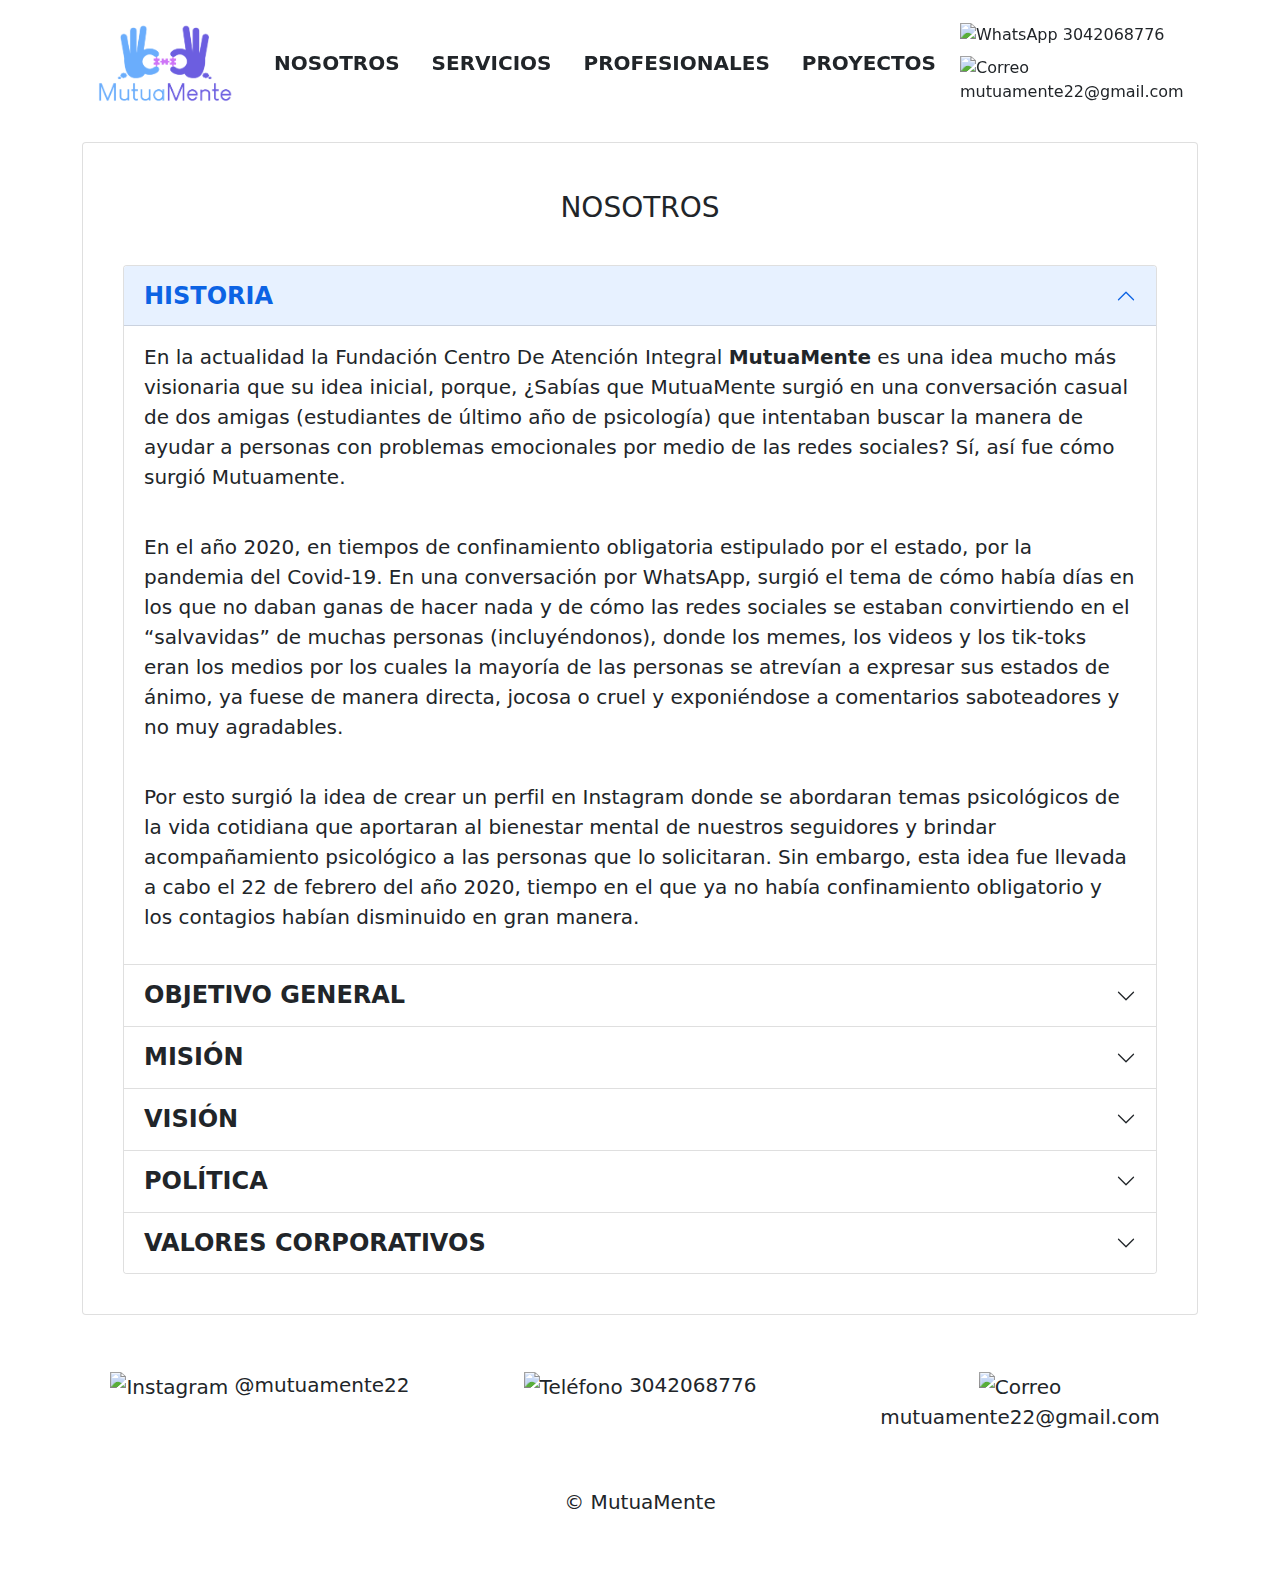
==== about.html @ 06d441ef "Íconos agregados en sección de valores corporativos" ====
<!DOCTYPE html>
<html lang="es">

<head>
    <meta charset="UTF-8">
    <meta http-equiv="X-UA-Compatible" content="IE=edge">
    <meta name="viewport" content="width=device-width, initial-scale=1.0">
    <link rel="stylesheet" href="./styles/css/bootstrap.min.css" />
    <link rel="stylesheet" href="./styles/css/mutuamente.css">
    <link rel="icon" href="./styles/icons/logo.ico" type="image/x-icon">
    <script src="https://cdn.jsdelivr.net/npm/bootstrap@5.1.0/dist/js/bootstrap.bundle.min.js"
        integrity="sha384-U1DAWAznBHeqEIlVSCgzq+c9gqGAJn5c/t99JyeKa9xxaYpSvHU5awsuZVVFIhvj"
        crossorigin="anonymous"></script>
    <title>MutuaMente</title>
</head>

<body>
    <nav class="navbar sticky-top navbar-expand-sm bg-navbar mb-3">
        <div class="container">
            <a class="navbar-brand" href="index.html">
                <img src="./styles/icons/logo.png" width="160" height="100" alt="Logo MutuaMente">
            </a>
            <ul class="navbar-nav">
                <li class="nav-item">
                    <a class="nav-link fs-5 fw-bold mx-2 text-uppercase text-decoration-none text-dark"
                        href="./about.html">
                        Nosotros
                    </a>
                </li>
                <li class="nav-item">
                    <a class="nav-link fs-5 fw-bold mx-2 text-uppercase text-decoration-none text-dark" href="#">
                        Servicios
                    </a>
                </li>
                <li class="nav-item">
                    <a class="nav-link fs-5 fw-bold mx-2 text-uppercase text-decoration-none text-dark" href="#">
                        Profesionales
                    </a>
                </li>
                <li class="nav-item">
                    <a class="nav-link fs-5 fw-bold mx-2 text-uppercase text-decoration-none text-dark" href="#">
                        Proyectos
                    </a>
                </li>
            </ul>
            <ul class="navbar-nav ml-1 d-block">
                <li class="nav-item m-2">
                    <a href="https://wa.link/6dydp3" target="_blank" class="fs-6 text-decoration-none text-dark">
                        <img src="./styles/icons/whatsapp.svg" alt="WhatsApp" />
                        3042068776
                    </a>
                </li>
                <li class="nav-item m-2">
                    <a href="mailto:mutuamente22@gmail.com" class="fs-6 text-dark text-decoration-none">
                        <img src="./styles/icons/envelope.svg" alt="Correo">
                        mutuamente22@gmail.com
                    </a>
                </li>
            </ul>
        </div>
    </nav>
    <div class="container">
        <div class="card p-4">
            <h3 class="card-title m-4 fs-3 text-uppercase text-center">Nosotros</h3>
            <div class="card-body">
                <div class="accordion" id="accordionAbout">
                    <div class="accordion-item">
                        <h2 class="accordion-header" id="headingHistory">
                            <button class="accordion-button text-uppercase fw-bold fs-4" type="button"
                                data-bs-toggle="collapse" data-bs-target="#collapseHistory" aria-expanded="true"
                                aria-controls="collapseHistory">
                                Historia
                            </button>
                        </h2>
                        <div id="collapseHistory" class="accordion-collapse collapse show"
                            aria-labelledby="headingHistory">
                            <div class="accordion-body fading">
                                <p class="fw-light fs-5">En la actualidad la Fundación Centro De Atención Integral
                                    <span class="fw-bold">MutuaMente</span>
                                    es una idea
                                    mucho
                                    más visionaria que su idea inicial, porque, ¿Sabías que MutuaMente surgió en una
                                    conversación casual de dos amigas (estudiantes de último año de psicología) que
                                    intentaban buscar la manera de ayudar a personas con problemas emocionales por medio
                                    de
                                    las redes sociales? Sí, así fue cómo surgió Mutuamente.
                                </p>
                                <br />
                                <p class="fw-light fs-5">En el año 2020, en tiempos de
                                    confinamiento obligatoria estipulado por el estado, por la pandemia del Covid-19. En
                                    una
                                    conversación por WhatsApp, surgió el tema de cómo había días en los que no daban
                                    ganas
                                    de hacer nada y de cómo las redes sociales se estaban convirtiendo en el
                                    “salvavidas” de
                                    muchas personas (incluyéndonos), donde los memes, los videos y los tik-toks eran los
                                    medios por los cuales la mayoría de las personas se atrevían a expresar sus estados
                                    de
                                    ánimo, ya fuese de manera directa, jocosa o cruel y exponiéndose a comentarios
                                    saboteadores y no muy agradables.
                                </p>
                                <br />
                                <p class="fw-light fs-5">
                                    Por esto surgió la idea de crear un perfil en
                                    Instagram donde se abordaran temas psicológicos de la vida cotidiana que aportaran
                                    al
                                    bienestar mental de nuestros seguidores y brindar acompañamiento psicológico a las
                                    personas que lo solicitaran. Sin embargo, esta idea fue llevada a cabo el 22 de
                                    febrero
                                    del año 2020, tiempo en el que ya no había confinamiento obligatorio y los contagios
                                    habían disminuido en gran manera.
                                </p>
                            </div>
                        </div>
                    </div>
                    <div class="accordion-item">
                        <h2 class="accordion-header" id="headingObjective">
                            <button class="accordion-button collapsed text-uppercase fw-bold fs-4" type="button"
                                data-bs-toggle="collapse" data-bs-target="#collapseObjective" aria-expanded="false"
                                aria-controls="collapseObjective">
                                Objetivo general
                            </button>
                        </h2>
                        <div id="collapseObjective" class="accordion-collapse collapse"
                            aria-labelledby="headingObjective">
                            <div class="accordion-body fading">
                                <p class="fw-light fs-5">
                                    Fomentar el desarrollo integral del ser humano en todas sus
                                    dimensiones, mediante
                                    diversos tipos de proyectos destinados al desarrollo social, cultural, ambiental,
                                    educativo, económico, la promoción, prevención e intervención de la salud física y
                                    mental, con el fin de contribuir a la calidad de vida de niños jóvenes y familias
                                    del territorio colombiano y en particular en los sectores menos favorecidos del
                                    distrito de Barranquilla y sus alrededores.
                                </p>
                            </div>
                        </div>
                    </div>
                    <div class="accordion-item">
                        <h2 class="accordion-header" id="headingMission">
                            <button class="accordion-button collapsed text-uppercase fw-bold fs-4" type="button"
                                data-bs-toggle="collapse" data-bs-target="#collapseMission" aria-expanded="false"
                                aria-controls="collapseMission">
                                Misión
                            </button>
                        </h2>
                        <div id="collapseMission" class="accordion-collapse collapse" aria-labelledby="headingMission">
                            <div class="accordion-body fading">
                                <p class="fw-light fs-5">
                                    Nuestra misión fundamental es el <span class="fw-bold">bienestar</span> y la
                                    <span class="fw-bold">salud mental</span>. A través de
                                    intervenciones interdisciplinares promovemos el desarrollo y bienestar
                                    biopsicosocial de las personas a las que nos dirigimos y ayudamos a disfrutar de una
                                    mejor calidad de vida. Además, garantizamos el accesso a diferentes servicios
                                    relacionados con la salud, focalizando nuestros proyectos en otros ámbitos
                                    necesarios para el desarrollo social incluyendo, el arte, el deporte y la educación.
                                </p>
                            </div>
                        </div>
                    </div>
                    <div class="accordion-item">
                        <h2 class="accordion-header" id="headingVision">
                            <button class="accordion-button collapsed text-uppercase fw-bold fs-4" type="button"
                                data-bs-toggle="collapse" data-bs-target="#collapseVision" aria-expanded="false"
                                aria-controls="collapseVision">
                                Visión
                            </button>
                        </h2>
                        <div id="collapseVision" class="accordion-collapse collapse" aria-labelledby="headingVision">
                            <div class="accordion-body fading">
                                <p class="fw-light fs-5">
                                    <span class="fw-bold">MutuaMente</span> será reconocida nacional e
                                    internacionalmente
                                    por
                                    lograr un gran impacto en el desarrollo de
                                    proyectos que contribuyan al bienestar integral con énfasis en la salud mental y
                                    empoderar a
                                    las
                                    comunidades con las que trabajamos. Nos visualizamos como una fundación líder en el
                                    desarrollo e
                                    intervención integral del ser humano.
                                </p>
                            </div>
                        </div>
                    </div>
                    <div class="accordion-item">
                        <h2 class="accordion-header" id="headingPolicy">
                            <button class="accordion-button collapsed text-uppercase fw-bold fs-4" type="button"
                                data-bs-toggle="collapse" data-bs-target="#collapsePolicy" aria-expanded="false"
                                aria-controls="collapsePolicy">
                                Política
                            </button>
                        </h2>
                        <div id="collapsePolicy" class="accordion-collapse collapse" aria-labelledby="headingPolicy">
                            <div class="accordion-body fading">
                                <ol class="list-group list-group-flush list-group-numbered fs-5">
                                    <li class="list-group-item">
                                        Fomentar valores en niños jóvenes y familias para el mejoramiento de las
                                        relaciones personales.
                                    </li>
                                    <li class="list-group-item">
                                        Mejorar la calidad de vida de los usuarios por medio de proyectos lúdicos
                                        destinados al desarrollo biopsicosocial de niños, jóvenes y familias de escasos
                                        recursos.
                                    </li>
                                    <li class="list-group-item">
                                        La Empresa promueve y establece los medios necesarios para que los usuarios
                                        alcancen un mejor desarrollo personal, emocional, y familiar.
                                    </li>
                                    <li class="list-group-item">
                                        El desarrollo de planes, programas y proyectos de la compañía, deberá cumplir
                                        con
                                        un proceso de planeación que garantice su buen rendimiento y con la aprobación
                                        de la
                                        asamblea general y la junta directiva de la fundación.
                                    </li>
                                    <li class="list-group-item">
                                        La Fundación contará con actividades modernas y didácticas para mejorar el
                                        desarrollo biopsicosocial de los usuarios.
                                    </li>
                                    <li class="list-group-item">
                                        Todos los profesionales en salud que hagan parte de la deberá fomentar a los
                                        usuarios un gran ambiente de empatía, salud y bienestar.
                                    </li>
                                    <li class="list-group-item">
                                        Mejorar las expectativas de los beneficiarios.
                                    </li>
                                    <li class="list-group-item">
                                        Todos los integrantes de la fundación deben tener un comportamiento empático y
                                        ético.
                                    </li>
                                    <li class="list-group-item">
                                        Mantener un habiente seguro libre de distracciones para así garantizar el buen
                                        trabajo de los integrantes de la fundación.
                                    </li>
                                    <li class="list-group-item">
                                        Estimular de manera contaste el desarrollo profesional y personal en los
                                        integrantes de la fundación de todos los cargos, roles y niveles jerárquicos.
                                    </li>
                                    <li class="list-group-item">
                                        Monitorear de manera permanente las labores y actividades realizadas por cada
                                        comité interno para brindar una mejor calidad de servicio a nuestros
                                        beneficiarios.
                                    </li>
                                    <li class="list-group-item">
                                        Realizar evaluaciones periódicas al entorno laboral para así permitirnos mejorar
                                        la atención a nuestros usuarios.
                                    </li>
                                    <li class="list-group-item">
                                        Estar constantemente en pro de mejora de la calidad de nuestros servicios para
                                        satisfacer las necesidades de nuestros usuarios.
                                    </li>
                                </ol>
                            </div>
                        </div>
                    </div>
                    <div class="accordion-item">
                        <h2 class="accordion-header" id="headingValues">
                            <button class="accordion-button collapsed text-uppercase fw-bold fs-4" type="button"
                                data-bs-toggle="collapse" data-bs-target="#collapseValues" aria-expanded="false"
                                aria-controls="collapseValues">
                                Valores corporativos
                            </button>
                        </h2>
                        <div id="collapseValues" class="accordion-collapse collapse" aria-labelledby="headingValues">
                            <div class="accordion-body fading">
                                <div class="row row-cols-1 row-cols-md-3 g-4">
                                    <div class="col">
                                        <div class="card h-100">
                                            <div class="card-body">
                                                <div class="row">
                                                    <div class="col-2">
                                                        <img src="./images/Solidaridad2.png" height="50"
                                                            alt="solidaridad">
                                                    </div>
                                                    <div class="col-10">
                                                        <h5 class="card-title fw-bold fs-5 mt-3">SOLIDARIDAD</h5>
                                                    </div>
                                                </div>
                                                <p class="card-text fw-light fs-5">
                                                    Establecemos la vocación al servicio y la empatía como prioridad
                                                    para
                                                    orientar cualquier tipo de intervención a fomentación de los
                                                    derechos
                                                    humanos
                                                    básicos de
                                                    nuestros usuarios.
                                                </p>
                                            </div>
                                        </div>
                                    </div>
                                    <div class="col">
                                        <div class="card h-100">
                                            <div class="card-body">
                                                <div class="row">
                                                    <div class="col-2">
                                                        <img src="./images/Unidad2.png" height="50" alt="unidad">
                                                    </div>
                                                    <div class="col-10">
                                                        <h5 class="card-title fw-bold fs-5 mt-3">UNIDAD</h5>
                                                    </div>
                                                </div>
                                                <p class="card-text fw-light fs-5">
                                                    Nos enfocamos en el trabajo en equipo y en la interdisciplinariedad,
                                                    con el
                                                    fin de llevar a cabo un trabajo integral en la atención de nuestros
                                                    usuarios.
                                                </p>
                                            </div>
                                        </div>
                                    </div>
                                    <div class="col">
                                        <div class="card h-100">
                                            <div class="card-body">
                                                <div class="row">
                                                    <div class="col-2">
                                                        <img src="./images/Excelencia2.png" height="50"
                                                            alt="excelencia">
                                                    </div>
                                                    <div class="col-10">
                                                        <h5 class="card-title fw-bold fs-5 mt-3">EXCELENCIA</h5>
                                                    </div>
                                                </div>
                                                <p class="card-text fw-light fs-5">
                                                    Buscamos el mejoramiento constante de nuestros servicios y cumplir a
                                                    cabalidad nuestros objetivos, para satisfacer las necesidades de
                                                    nuestros
                                                    usuarios y
                                                    brindar un servicio de calidad.
                                                </p>
                                            </div>
                                        </div>
                                    </div>
                                    <div class="col">
                                        <div class="card h-100">
                                            <div class="card-body">
                                                <div class="row">
                                                    <div class="col-2">
                                                        <img src="./images/Transparencia2.png" height="50"
                                                            alt="transparencia">
                                                    </div>
                                                    <div class="col-10">
                                                        <h5 class="card-title fw-bold fs-5 mt-3">TRANSPARENCIA</h5>
                                                    </div>
                                                </div>
                                                <p class="card-text fw-light fs-5">
                                                    Basamos nuestra labor en la honestidad, la mutua responsabilidad y
                                                    el máximo acceso a la información, como pilares de una rendición de
                                                    cuentas
                                                    social y
                                                    económica ante nuestros socios, colaboradores, donantes,
                                                    beneficiarios y
                                                    ante la
                                                    sociedad en general.
                                                </p>
                                            </div>
                                        </div>
                                    </div>
                                    <div class="col">
                                        <div class="card h-100">
                                            <div class="card-body">
                                                <div class="row">
                                                    <div class="col-2">
                                                        <img src="./images/Compromiso2.png" height="50"
                                                            alt="compromiso">
                                                    </div>
                                                    <div class="col-10">
                                                        <h5 class="card-title fw-bold fs-5 mt-3">COMPROMISO</h5>
                                                    </div>
                                                </div>
                                                <span class="card-text fw-light fs-5">
                                                    Comprometidos con el bienestar y desarrollo integral de los niños,
                                                    jóvenes y familias beneficiarias de la fundación.
                                                </span>
                                            </div>
                                        </div>
                                    </div>
                                </div>
                            </div>
                        </div>
                    </div>
                </div>
            </div>
        </div>
    </div>
    <footer class="mt-5 text-center">
        <div class="container">
            <div class="row">
                <div class="col-md-4">
                    <a href="https://www.instagram.com/mutuamente22/" target="_blank"
                        class="btn btn-outline-light border border-white fs-5 text-decoration-none text-dark">
                        <img src="./styles/icons/instagram.svg" alt="Instagram" />
                        @mutuamente22
                    </a>
                </div>
                <div class="col-md-4">
                    <a href="https://wa.link/6dydp3" target="_blank"
                        class="btn btn-outline-light border border-white fs-5 text-decoration-none text-dark">
                        <img src="./styles/icons/whatsapp.svg" alt="Teléfono" />
                        3042068776
                    </a>
                </div>
                <div class="col-md-4">
                    <a href="mailto:mutuamente22@gmail.com"
                        class="btn btn-outline-light border border-white fs-5 text-dark text-decoration-none">
                        <img src="./styles/icons/envelope.svg" alt="Correo">
                        mutuamente22@gmail.com
                    </a>
                </div>
            </div>
            <p id="mutuamente" class="p-5 fs-5">
                &copy; MutuaMente
            </p>
        </div>
    </footer>
    <script src="./js/mutuamente.js"></script>
</body>

</html>
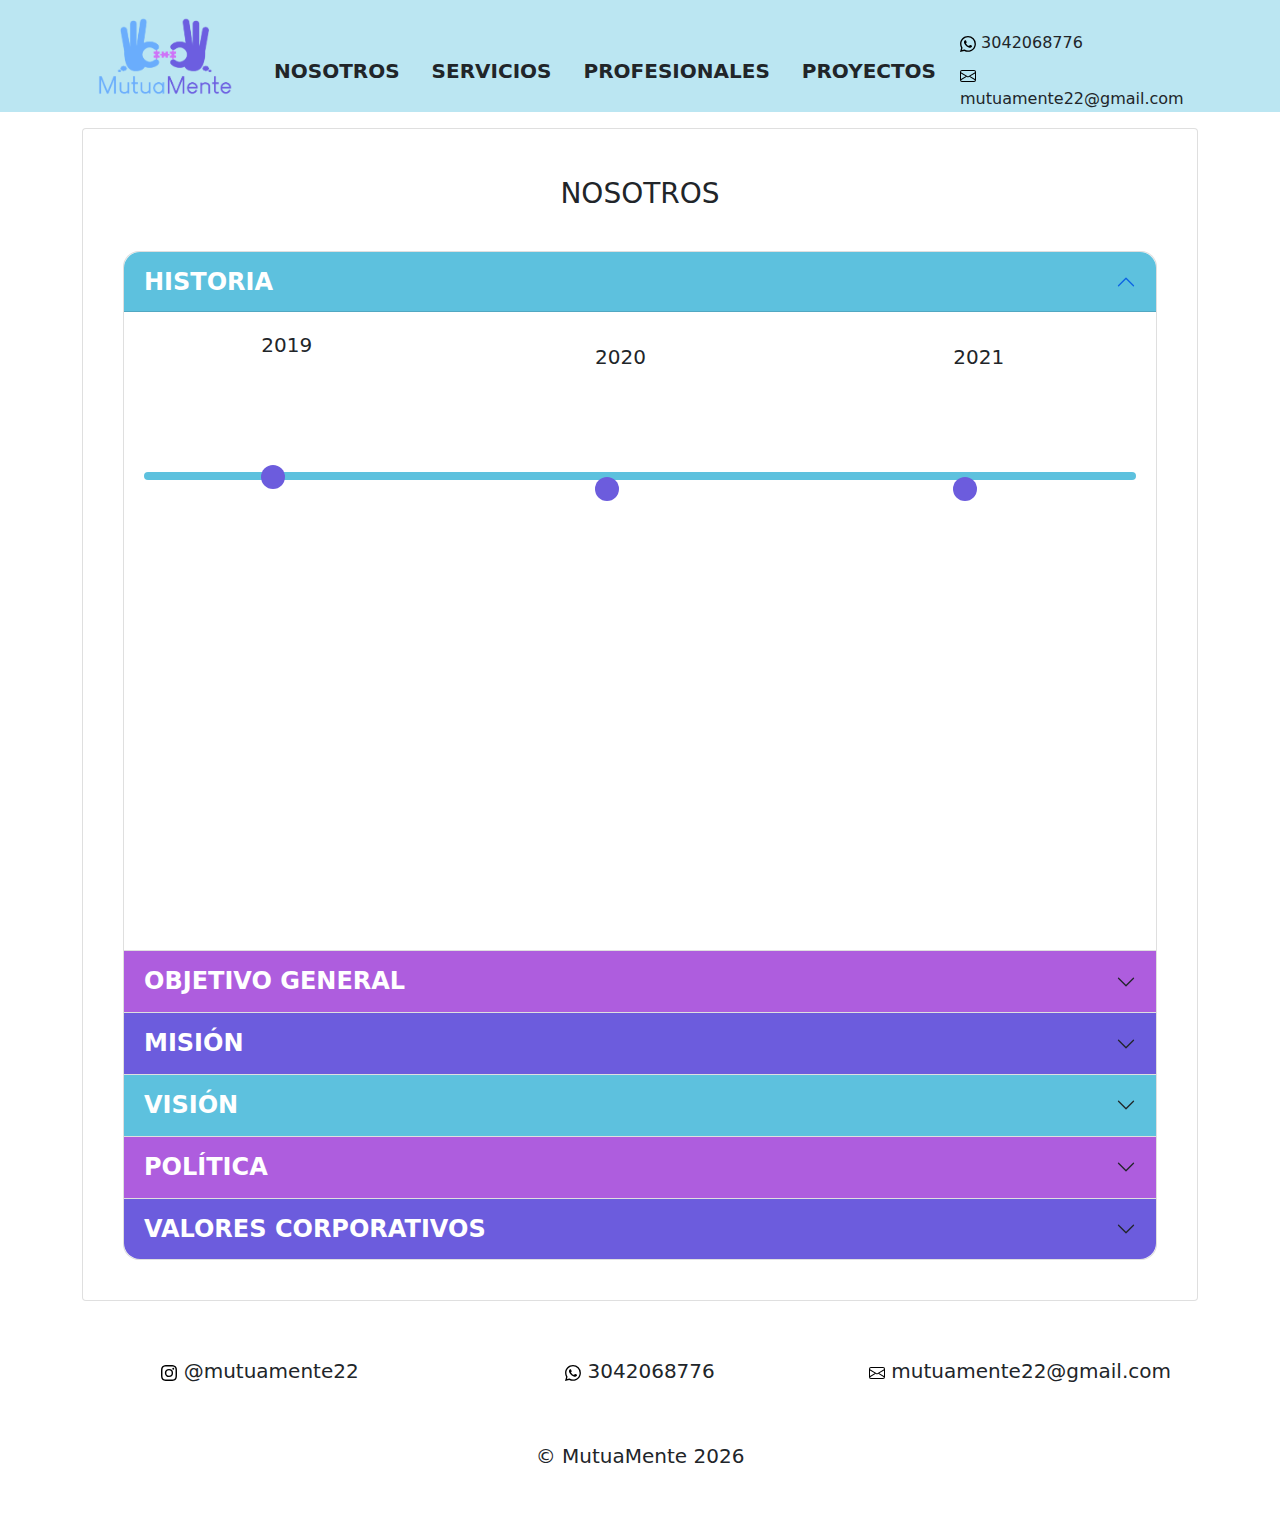
==== commit bb32d624: "Timeline agregado" ====
--- a/about.html
+++ b/about.html
@@ -7,10 +7,10 @@
     <meta name="viewport" content="width=device-width, initial-scale=1.0">
     <link rel="stylesheet" href="./styles/css/bootstrap.min.css" />
     <link rel="stylesheet" href="./styles/css/mutuamente.css">
+    <link rel="stylesheet" href="./styles/css/timeline.css">
     <link rel="icon" href="./styles/icons/logo.ico" type="image/x-icon">
-    <script src="https://cdn.jsdelivr.net/npm/bootstrap@5.1.0/dist/js/bootstrap.bundle.min.js"
-        integrity="sha384-U1DAWAznBHeqEIlVSCgzq+c9gqGAJn5c/t99JyeKa9xxaYpSvHU5awsuZVVFIhvj"
-        crossorigin="anonymous"></script>
+    <script src="https://code.jquery.com/jquery-3.6.0.min.js"
+        integrity="sha256-/xUj+3OJU5yExlq6GSYGSHk7tPXikynS7ogEvDej/m4=" crossorigin="anonymous"></script>
     <title>MutuaMente</title>
 </head>
 
@@ -75,41 +75,78 @@
                         <div id="collapseHistory" class="accordion-collapse collapse show"
                             aria-labelledby="headingHistory">
                             <div class="accordion-body fading">
-                                <p class="fw-light fs-5">En la actualidad la Fundación Centro De Atención Integral
-                                    <span class="fw-bold">MutuaMente</span>
-                                    es una idea
-                                    mucho
-                                    más visionaria que su idea inicial, porque, ¿Sabías que MutuaMente surgió en una
-                                    conversación casual de dos amigas (estudiantes de último año de psicología) que
-                                    intentaban buscar la manera de ayudar a personas con problemas emocionales por medio
-                                    de
-                                    las redes sociales? Sí, así fue cómo surgió Mutuamente.
-                                </p>
-                                <br />
-                                <p class="fw-light fs-5">En el año 2020, en tiempos de
-                                    confinamiento obligatoria estipulado por el estado, por la pandemia del Covid-19. En
-                                    una
-                                    conversación por WhatsApp, surgió el tema de cómo había días en los que no daban
-                                    ganas
-                                    de hacer nada y de cómo las redes sociales se estaban convirtiendo en el
-                                    “salvavidas” de
-                                    muchas personas (incluyéndonos), donde los memes, los videos y los tik-toks eran los
-                                    medios por los cuales la mayoría de las personas se atrevían a expresar sus estados
-                                    de
-                                    ánimo, ya fuese de manera directa, jocosa o cruel y exponiéndose a comentarios
-                                    saboteadores y no muy agradables.
-                                </p>
-                                <br />
-                                <p class="fw-light fs-5">
-                                    Por esto surgió la idea de crear un perfil en
-                                    Instagram donde se abordaran temas psicológicos de la vida cotidiana que aportaran
-                                    al
-                                    bienestar mental de nuestros seguidores y brindar acompañamiento psicológico a las
-                                    personas que lo solicitaran. Sin embargo, esta idea fue llevada a cabo el 22 de
-                                    febrero
-                                    del año 2020, tiempo en el que ya no había confinamiento obligatorio y los contagios
-                                    habían disminuido en gran manera.
-                                </p>
+                                <section class="timeline">
+                                    <div class="timeline-line">
+                                        <span class="timeline-innerline"></span>
+                                    </div>
+                                    <ul>
+                                        <li>
+                                            <span class="timeline-point"></span>
+                                            <span class="date fs-5">2019</span>
+                                            <p class="fw-light fs-6 card-border">
+                                                En la actualidad, la Fundación Centro De Atención Integral
+                                                <span class="fw-bold">MutuaMente</span>
+                                                es una idea
+                                                mucho
+                                                más visionaria que su idea inicial.<br /><br />
+                                                ¿Sabías que
+                                                <span class="fw-bold">MutuaMente</span> surgió en
+                                                una
+                                                conversación casual de dos amigas (estudiantes de último año de
+                                                psicología)
+                                                que
+                                                intentaban buscar la manera de ayudar a personas con problemas
+                                                emocionales
+                                                por medio
+                                                de
+                                                las redes sociales.<br /><br />
+                                                Sí, así fue cómo surgió Mutuamente.<br /><br />
+                                            </p>
+                                        </li>
+                                        <li>
+                                            <span class="timeline-point"></span>
+                                            <span class="date fs-5">2020</span>
+                                            <p class="fw-light fs-6 card-border">En una
+                                                conversación por WhatsApp en tiempos de
+                                                confinamiento obligatoria estipulado por el estado por la pandemia del
+                                                Covid-19, surgió el tema de cómo había días en los que no daban
+                                                ganas
+                                                de hacer nada y de cómo las redes sociales se estaban convirtiendo en el
+                                                “salvavidas” de
+                                                muchas personas (incluyéndonos).<br /><br />
+                                                Donde los memes, los videos y los
+                                                tik-toks eran los
+                                                medios por los cuales la mayoría de las personas se atrevían a expresar
+                                                sus estados
+                                                de
+                                                ánimo, ya fuese de manera directa, jocosa o cruel y exponiéndose a
+                                                comentarios
+                                                saboteadores y no muy agradables.<br /><br /><br /><br />
+                                        </li>
+                                        <li>
+                                            <span class="timeline-point"></span>
+                                            <span class="date fs-5">2021</span>
+                                            <p class="fw-light fs-6 card-border">
+                                                Por esto surgió la idea de crear un perfil en
+                                                Instagram donde se abordaran temas psicológicos de la vida cotidiana que
+                                                aportaran
+                                                al
+                                                bienestar mental de nuestros seguidores y brindar acompañamiento
+                                                psicológico
+                                                a las
+                                                personas que lo solicitaran.<br /><br />
+                                                Sin embargo, esta idea fue llevada a cabo
+                                                el 22
+                                                de
+                                                febrero
+                                                del año 2020; tiempo en el que ya no había confinamiento obligatorio y
+                                                los
+                                                contagios
+                                                habían disminuido en gran manera.<br /><br /><br />
+                                            </p>
+                                        </li>
+                                    </ul>
+                                </section>
                             </div>
                         </div>
                     </div>
@@ -414,6 +451,7 @@
         </div>
     </footer>
     <script src="./js/mutuamente.js"></script>
+    <script src="./js/timeline.js" defer></script>
 </body>
 
 </html>--- a/styles/css/mutuamente.css
+++ b/styles/css/mutuamente.css
@@ -0,0 +1,92 @@
+.purple {
+    color: #6c5cdd;
+}
+
+.violet {
+    color: #ae5dde;
+}
+
+.clear-blue {
+    color: #5dc1de;
+}
+
+.bg-navbar {
+    background-color: #bbe6f2;
+}
+
+nav {
+    height: 7rem;
+}
+
+ul > li > a:hover {
+    transition: 300ms all ease;
+    color: #6c5cdd !important;
+    transform: scale(1.05);
+}
+
+.violet-button {
+    background-color: #ae5dde;
+    color: white;
+}
+
+.violet-button:hover {
+    color: white;
+}
+
+.cardy:hover {
+    transition: all 0.3s ease;
+    box-shadow: 0rem 0rem 0.5rem 0.2rem #bbe6f2;
+    transform: scale(1.01);
+}
+
+#headingObjective button,
+#headingPolicy button {
+    background-color: #ae5dde;
+    color: white;
+}
+
+#headingMission button,
+#headingValues button {
+    background-color: #6c5cdd;
+    color: white;
+}
+
+#headingHistory button,
+#headingVision button {
+    background-color: #5dc1de;
+    color: white;
+}
+
+.accordion > .accordion-item:first-of-type,
+#headingHistory button {
+    border-top-right-radius: 1rem;
+    border-top-left-radius: 1rem;
+}
+
+.accordion > .accordion-item:last-of-type,
+#headingValues button {
+    border-bottom-right-radius: 1rem;
+    border-bottom-left-radius: 1rem;
+}
+
+.accordion-button {
+    background-color: #5dc1de;
+    color: white;
+}
+
+.accordion-button:focus {
+    box-shadow: none;
+}
+
+.fading {
+    animation: fadeIn linear 2s;
+}
+
+@keyframes fadeIn {
+    0% {
+        opacity: 0;
+    }
+    100% {
+        opacity: 1;
+    }
+}
--- a/styles/css/timeline.css
+++ b/styles/css/timeline.css
@@ -0,0 +1,70 @@
+.card-border {
+  border: 0.25rem solid #ae5dde;
+  border-radius: 15%;
+  margin: 0.5rem;
+}
+
+.timeline {
+  margin-top: 9rem;
+  margin-bottom: -10rem;
+}
+
+ul {
+  margin-top: 1.875rem;
+  display: flex;
+  justify-content: center;
+  align-items: center;
+  list-style: none;
+  padding: 0;
+}
+
+li {
+  position: relative;
+}
+
+li p {
+  opacity: 0;
+  transform: translateY(-10rem);
+  padding: 20px;
+  transition: 1.5s;
+  text-align: justify;
+  background: #FFFFFF;
+}
+
+.date {
+  transition: 1.5s;
+  position: absolute;
+  top: -180px;
+  left: 40%;
+}
+
+.timeline-point {
+  border: none;
+  position: absolute;
+  border-radius: 50%;
+  background: #6c5cdd;
+  width: 1.5rem;
+  height: 1.5rem;
+  top: -45px;
+  left: 40%;
+  transition: 1.5s ease;
+}
+
+.timeline-line {
+  background: #5dc1de;
+  width: 100%;
+  height: 0.5rem;
+  border-radius: 12px;
+  position: relative;
+}
+
+.timeline-innerline {
+  position: absolute;
+  background: #6c5cdd;
+  width: 0%;
+  height: 1rem;
+  top: 0%;
+  left: 0%;
+  transition: 1s linear;
+  border-radius: 999px;
+}